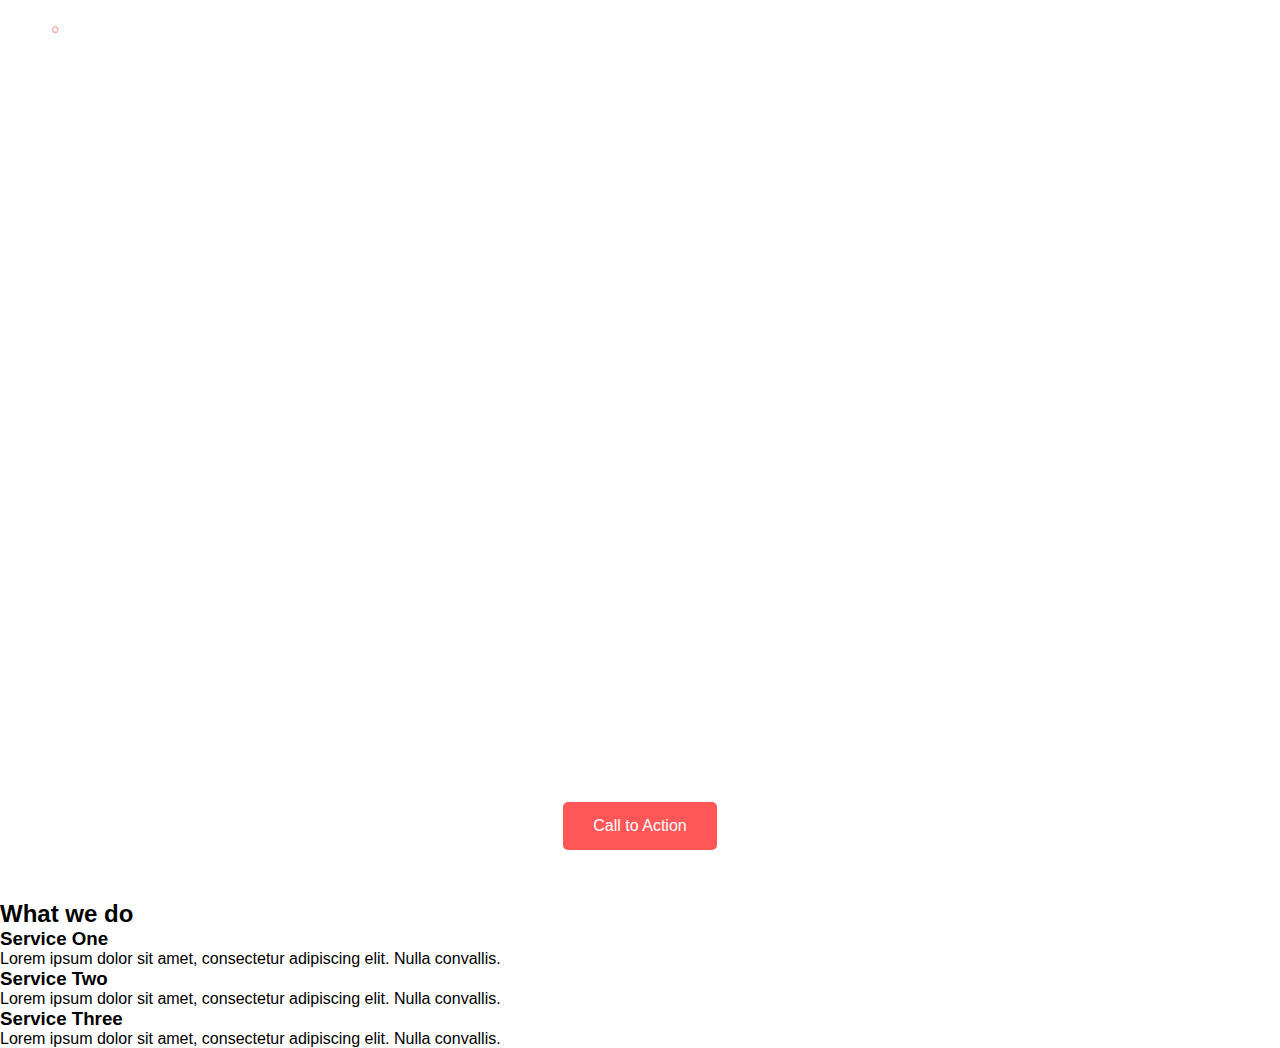
==== headphones/1-index.html @ a0ed8c3e "edited 1-index and 1-style" ====
<!DOCTYPE html>
<html lang="en">
<head>
  <meta charset="UTF-8">
  <meta name="viewport" content="width=device-width, initial-scale=1.0">
  <title>Document</title>
  <link rel="stylesheet" href="0-styles.css">
  <link rel="stylesheet" href="New folder/holberton_school-icon/style.css">
</head>
<body>
  <header class="hero">
    <nav class="navbar">
        <div class="logo">
            <img src="images/logo_headphones.png" alt="Headphone Logo">
        </div>
        <ul class="nav-links">
            <li><a href="#">what we do</a></li>
            <li><a href="#">our results</a></li>
            <li><a href="#">contact us</a></li>
        </ul>
    </nav>
    <div class="hero-content">
        <h1>Lorem ipsum dolor set amet lorem ipsum</h1>
        <p>Lorem ipsum dolor set amet lorem ipsum dolor set</p>
        <button class="cta-button">Call to Action</button>
    </div>
</header>

<section class="what-we-do">
    <h2>What we do</h2>
    <div class="services">
        <div class="service">
            <span class="icon holberton_school-icon-1"></span>
            <h3>Service One</h3>
            <p>Lorem ipsum dolor sit amet, consectetur adipiscing elit. Nulla convallis.</p>
        </div>
        <div class="service">
            <span class="icon holberton_school-icon-2"></span>
            <h3>Service Two</h3>
            <p>Lorem ipsum dolor sit amet, consectetur adipiscing elit. Nulla convallis.</p>
        </div>
        <div class="service">
            <span class="icon holberton_school-icon-3"></span>
            <h3>Service Three</h3>
            <p>Lorem ipsum dolor sit amet, consectetur adipiscing elit. Nulla convallis.</p>
        </div>
    </div>
</section>
  
</body>
</html>
---- headphones/0-styles.css ----
*{
  margin: 0%;
  padding: 0%;
  box-sizing: border-box;
}

body{
  font-family: Arial, sans-serif;

}

.hero{
  background: url(images/headphones_hero_2.jpg) no repeat center center/cover;
  height: 100vh;
  display: flex;
  flex-direction: column;
  justify-content: space-between;
  color: white;
}

.navbar {
  display: flex;
  justify-content: space-between;
  align-items: center;
  padding: 20px 50px;
}

.navbar .logo img {
  width: 50px;
  height: auto;
}

.navbar .nav-links {
  list-style: none;
  display: flex;
  gap: 20px;
}

.navbar .nav-links li a {
  text-decoration: none;
  color: white;
  font-weight: bold;
}

.hero-content {
  text-align: center;
  margin-bottom: 50px;
}

.hero-content h1 {
  font-size: 3em;
  margin-bottom: 20px;
}

.hero-content p {
  font-size: 1.2em;
  margin-bottom: 20px;
}

.cta-button {
  background-color: #FF5757;
  border: none;
  padding: 15px 30px;
  color: white;
  font-size: 1em;
  cursor: pointer;
  border-radius: 5px;
}

.cta-button:hover {
  background-color: #FF4141;
}
---- headphones/New folder/holberton_school-icon/style.css ----
@font-face {
  font-family: 'holberton_school-icon';
  src:  url('fonts/holberton_school-icon.eot?sq4eq4');
  src:  url('fonts/holberton_school-icon.eot?sq4eq4#iefix') format('embedded-opentype'),
    url('fonts/holberton_school-icon.ttf?sq4eq4') format('truetype'),
    url('fonts/holberton_school-icon.woff?sq4eq4') format('woff'),
    url('fonts/holberton_school-icon.svg?sq4eq4#holberton_school-icon') format('svg');
  font-weight: normal;
  font-style: normal;
  font-display: block;
}

[class^="holberton_school-icon-"], [class*=" holberton_school-icon-"] {
  /* use !important to prevent issues with browser extensions that change fonts */
  font-family: 'holberton_school-icon' !important;
  speak: none;
  font-style: normal;
  font-weight: normal;
  font-variant: normal;
  text-transform: none;
  line-height: 1;

  /* Better Font Rendering =========== */
  -webkit-font-smoothing: antialiased;
  -moz-osx-font-smoothing: grayscale;
}

.holberton_school-icon-arrow_1:before {
  content: "\e900";
}
.holberton_school-icon-arrow_2:before {
  content: "\e901";
}
.holberton_school-icon-arrow_3:before {
  content: "\e902";
}
.holberton_school-icon-arrow_4:before {
  content: "\e903";
}
.holberton_school-icon-arrow_5:before {
  content: "\e904";
}
.holberton_school-icon-check:before {
  content: "\e905";
}
.holberton_school-icon-ic_bag:before {
  content: "\e906";
}
.holberton_school-icon-ic_cart:before {
  content: "\e907";
}
.holberton_school-icon-ic_facebook:before {
  content: "\e908";
}
.holberton_school-icon-ic_hearing:before {
  content: "\e909";
}
.holberton_school-icon-ic_instagram:before {
  content: "\e90a";
}
.holberton_school-icon-ic_laptop:before {
  content: "\e90b";
}
.holberton_school-icon-ic_money:before {
  content: "\e90c";
}
.holberton_school-icon-ic_music:before {
  content: "\e90d";
}
.holberton_school-icon-ic_sound:before {
  content: "\e90e";
}
.holberton_school-icon-ic_twitter:before {
  content: "\e90f";
}
.holberton_school-icon-ic_video:before {
  content: "\e910";
}
.holberton_school-icon-menu:before {
  content: "\e911";
}
.holberton_school-icon-search_1:before {
  content: "\e912";
}
.holberton_school-icon-search_2:before {
  content: "\e913";
}
.holberton_school-icon-star:before {
  content: "\e914";
}
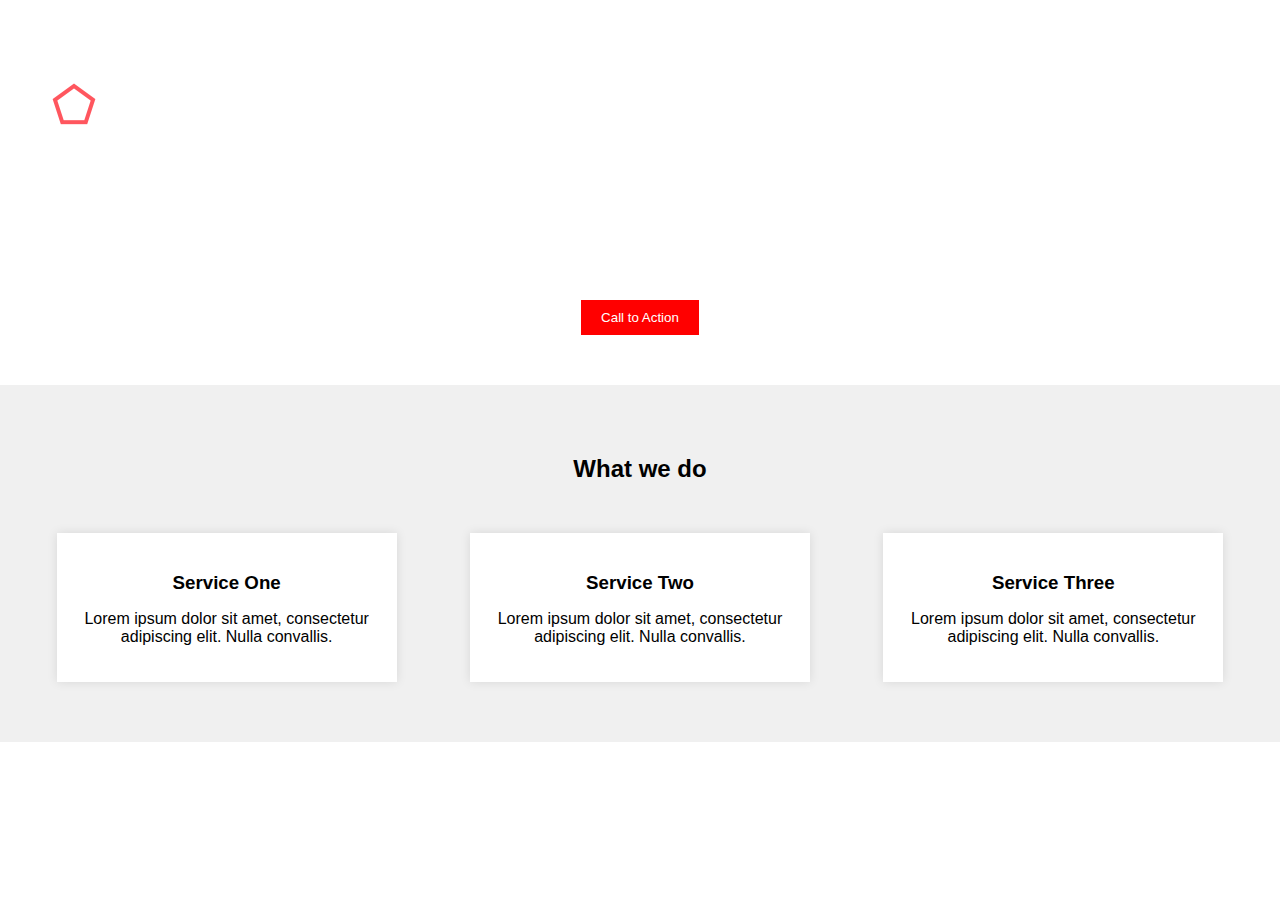
==== commit e522bd73: "edited" ====
--- a/headphones/1-index.html
+++ b/headphones/1-index.html
@@ -4,7 +4,7 @@
   <meta charset="UTF-8">
   <meta name="viewport" content="width=device-width, initial-scale=1.0">
   <title>Document</title>
-  <link rel="stylesheet" href="0-styles.css">
+  <link rel="stylesheet" href="1-styles.css">
   <link rel="stylesheet" href="New folder/holberton_school-icon/style.css">
 </head>
 <body>
--- a/headphones/1-styles.css
+++ b/headphones/1-styles.css
@@ -0,0 +1,78 @@
+
+
+body {
+  margin: 0;
+  font-family: Arial, sans-serif;
+}
+
+.hero {
+  background-image: url('path/to/hero-background.jpg');
+  background-size: cover;
+  color: white;
+  text-align: center;
+  padding: 50px 20px;
+}
+
+.navbar {
+  display: flex;
+  justify-content: space-between;
+  align-items: center;
+  padding: 20px;
+}
+
+.nav-links {
+  list-style-type: none;
+  display: flex;
+  gap: 20px;
+}
+
+.nav-links a {
+  color: white;
+  text-decoration: none;
+}
+
+.hero-content {
+  margin-top: 50px;
+}
+
+.cta-button {
+  background-color: #ff0000;
+  color: white;
+  border: none;
+  padding: 10px 20px;
+  cursor: pointer;
+}
+
+.what-we-do {
+  background-color: #f0f0f0;
+  padding: 50px 20px;
+  text-align: center;
+}
+
+.what-we-do h2 {
+  margin-bottom: 40px;
+}
+
+.services {
+  display: flex;
+  justify-content: space-around;
+  flex-wrap: wrap;
+}
+
+.service {
+  background-color: white;
+  padding: 20px;
+  margin: 10px;
+  width: 300px;
+  box-shadow: 0 0 10px rgba(0, 0, 0, 0.1);
+}
+
+.icon {
+  font-size: 50px;
+  color: #ff0000;
+  margin-bottom: 20px;
+}
+
+.service h3 {
+  margin-bottom: 10px;
+}
